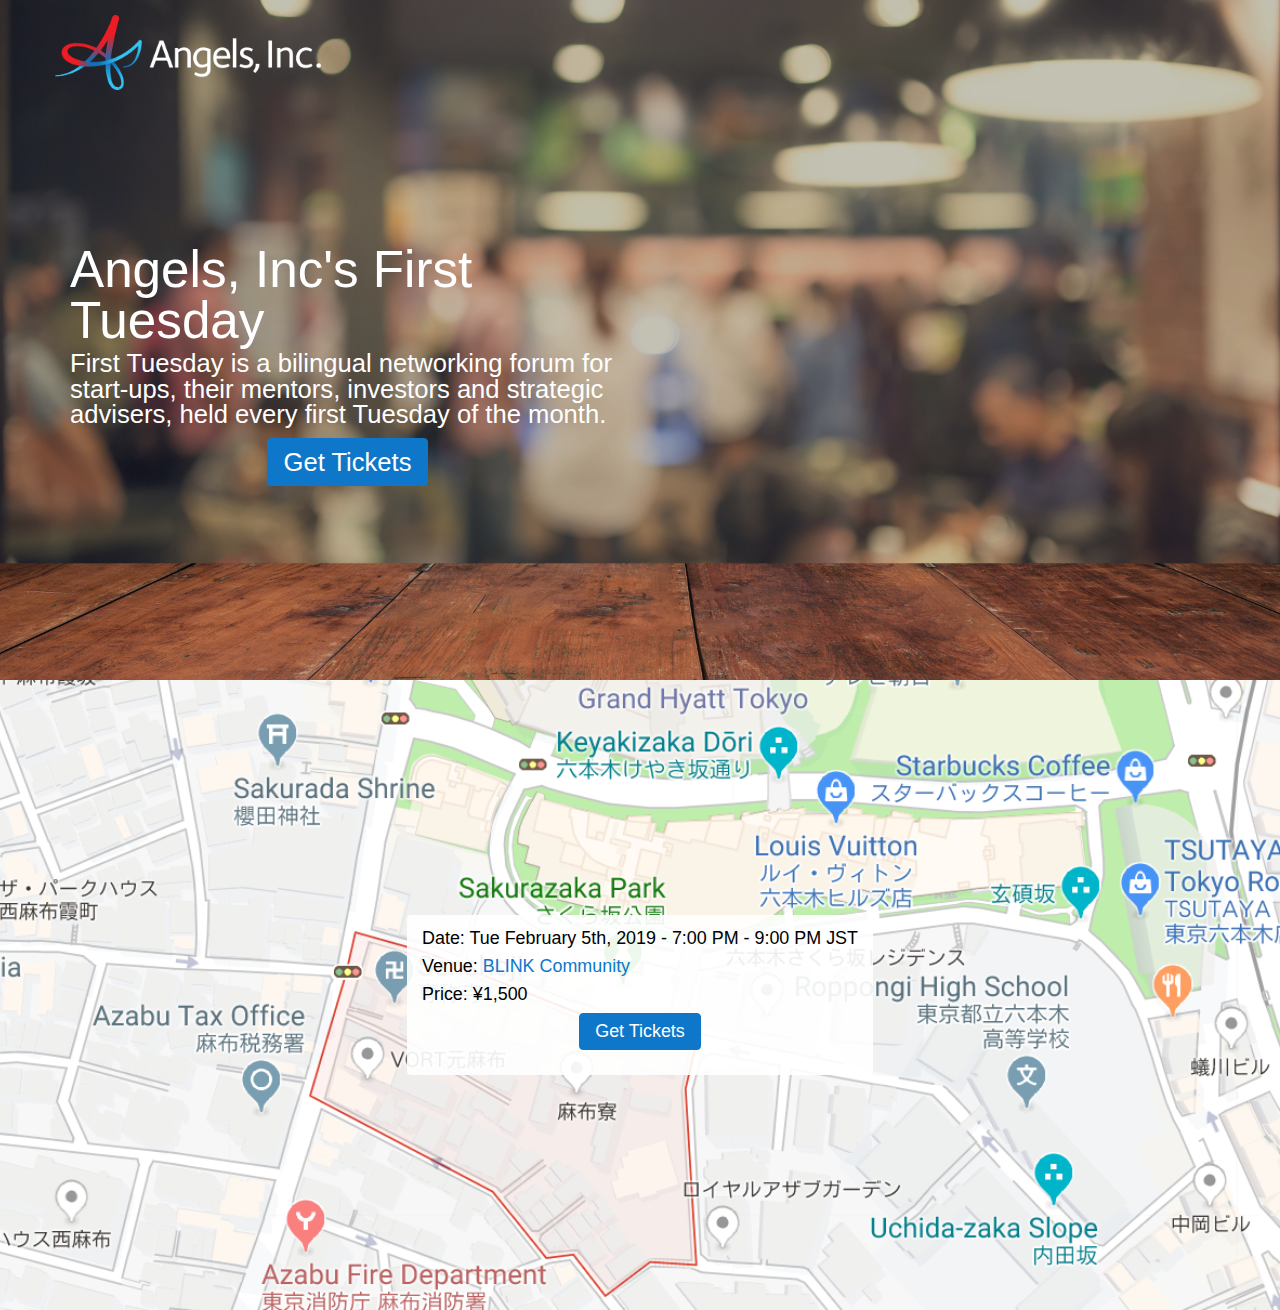
==== en/index.html @ 487dac9f "ft 20th" ====
<!DOCTYPE html>
<html>

<head>
  <meta http-equiv="Content-Type" content="text/html; charset=UTF-8">

  <title>First Tuesday 20th Edition</title>
  <meta name="charset" content="UTF-8">
  <meta name="description" content="First Tuesday is a bilingual networking forum for start-ups, their mentors, investors and strategic advisers, held every first Tuesday of the month.">
  <meta name="robots" content="index, follow">
  <meta name="author" content="Angels, Inc">
  <meta name="twitter:card" content="summary_large_image">
  <meta name="twitter:site" content="https://www.first-tuesday.jp">
  <meta name="twitter:title" content="Angels, Inc">
  <meta name="twitter:description" content="First Tuesday is a bilingual networking forum for start-ups, their mentors, investors and strategic advisers, held every first Tuesday of the month.">
  <meta name="twitter:image" content="https://www.first-tuesday.jp/logo-social.png">
  <meta name="og:type" content="business.business">
  <meta name="og:title" content="Angels, Inc">
  <meta name="og:url" content="https://www.first-tuesday.jp">
  <meta name="og:image" content="https://www.first-tuesday.jp/logo-social.png">
  <meta name="business:contact_data:street_address" content="2-3-10-603 Hirakawa-cho">
  <meta name="business:contact_data:locality" content="Chiyoda-Ku">
  <meta name="business:contact_data:region" content="Tokyo">
  <meta name="business:contact_data:postal_code" content="102-0093">
  <meta name="business:contact_data:country_name" content="Japan">
  <script type="application/ld+json">
    {
            "@context": "http://schema.org/",
            "@type": "Organization",
            "name": Angels, Inc,
            "address": {
              "@type": "PostalAddress",
              "streetAddress": "2-3-10-603 Hirakawa-cho",
              "addressLocality": "Chiyoda-Ku",
              "addressRegion": "Tokyo",
              "postalCode": "102-0093"
            },
            "telephone": "+81(0)50-5830-7183"
          }
  </script>
  <meta name="viewport" content="width=device-width">
  <link rel="stylesheet" href="/styles.css">
</head>

<body>
  <header class="header">
    <div class="container">
      <img class="logo" src="/logo.png" alt="Angels, Inc Logo">
    </div>
  </header>
  <section class="content">
    <div class="description">
      <div class="container">
        <div class="col">
          <h1 id="angels-inc-s-first-tuesday">Angels, Inc's First Tuesday</h1>
          <p>First Tuesday is a bilingual networking forum for start-ups, their mentors, investors and strategic advisers, held
            every first Tuesday of the month.</p>
        <div>
          <a href="https://peatix.com/sales/event/590019/tickets" target="_blank">
            <button>Get Tickets</button>
          </a>
        </div>
        </div>
        <div class="col">
          <iframe width="100%" height="350" src="https://www.youtube.com/embed/iGtVq8konNk" frameborder="0" allowfullscreen></iframe>
        </div>
      </div>
    </div>
    <div class="widget">
      <div class="card">
        <div><b>Date:</b> Tue February 5th, 2019 - 7:00 PM - 9:00 PM JST</div>
        <div><b>Venue:</b> <a href="https://blinkcommunity.com/" target="blank">BLINK Community</a></div>
        <div><b>Price:</b> ¥1,500</div>
        <div>
          <a href="https://peatix.com/sales/event/590019/tickets" target="_blank">
            <button>Get Tickets</button>
          </a>
        </div>
      </div>
    </div>
    <section>


    </section>
  </section>
  <style id="extraClass">
    .extraClassAspect {
      -webkit-transform: scaleX(1)!important;
    }

    .extraClassCrop {
      -webkit-transform: scale(1)!important;
    }
  </style>
</body>

</html>
---- styles.css ----
/* http://meyerweb.com/eric/tools/css/reset/
   v2.0 | 20110126
   License: none (public domain)
*/

html, body, div, span, applet, object, iframe,
h1, h2, h3, h4, h5, h6, p, blockquote, pre,
a, abbr, acronym, address, big, cite, code,
del, dfn, em, img, ins, kbd, q, s, samp,
small, strike, strong, sub, sup, tt, var,
b, u, i, center,
dl, dt, dd, ol, ul, li,
fieldset, form, label, legend,
table, caption, tbody, tfoot, thead, tr, th, td,
article, aside, canvas, details, embed,
figure, figcaption, footer, header, hgroup,
menu, nav, output, ruby, section, summary,
time, mark, audio, video {
	margin: 0;
	padding: 0;
	border: 0;
	font-size: 100%;
	font: inherit;
	vertical-align: baseline;
}
/* HTML5 display-role reset for older browsers */
article, aside, details, figcaption, figure,
footer, header, hgroup, menu, nav, section {
	display: block;
}
body {
	line-height: 1;
}
ol, ul {
	list-style: none;
}
blockquote, q {
	quotes: none;
}
blockquote:before, blockquote:after,
q:before, q:after {
	content: '';
	content: none;
}
table {
	border-collapse: collapse;
	border-spacing: 0;
}

html, body {
  height: 100%;
  width: 100%;
}

body {

  font-family: Open Sans,Arial,sans-serif;
  font-weight: 300;
  font-size: 5vw;
}

.container {
  box-sizing: border-box;
  padding: 15px;
  max-width: 1200px;
  margin: 0 auto;
  position: relative;
}

.container .col {
    box-sizing: border-box;
    width: 100%;
    padding: 15px;
    float: none;
}

.header {
  position: absolute;
  width: 100%;
}

.description {
  padding-top: 50px;
  color: #fff;
  align-items: center;
  min-height: 70vh;
  width: 100%;
  display: flex;
  align-items: center;
  justify-content: center;
  background: url('./background.jpg') no-repeat bottom center;
  background-size: cover;
}
.widget {
  width: 100%;
  min-height: 70vh;
  display: block;
  display: flex;
  align-items: center;
  justify-content: center;
  background: url('./map.png') no-repeat center right;
  background-size: cover;
}

h1 {
  font-weight: 300;
  line-height: 1em;
  font-size: 2em;
  margin-bottom: 5px;
}

p {
  /*font-size: 2vw;*/
}

.logo {
  display: block;
  margin: 0 auto;
  height: 45px;
  width: auto;
}

.card {
    display: inline-block;
    background: rgba(255, 255, 255, 0.9);
    border-radius: 4px;
    font-size: .7em;
    position: relative;
    overflow: hidden;
    -webkit-transition: all .3s;
    transition: all .3s;
    padding: 15px;
    box-sizing: border-box;
}

a {
  text-decoration: none;
  color: #0e77ca;
}

button {
    display: block;
    margin: 0 auto;
    font-weight: 500;
    text-align: center;
    -ms-touch-action: manipulation;
    touch-action: manipulation;
    cursor: pointer;
    background-image: none;
    border: 1px solid transparent;
    white-space: nowrap;
    line-height: 1.5;
    font-size: inherit;
    padding: 4px 15px;
    border-radius: 4px;
    -webkit-user-select: none;
    -moz-user-select: none;
    -ms-user-select: none;
    user-select: none;
    -webkit-transition: all .3s cubic-bezier(.645,.045,.355,1);
    transition: all .3s cubic-bezier(.645,.045,.355,1);
    position: relative;
    color: #fff;
    background-color: #0e77ca;
    border-color: #0e77ca;
    margin-top: 10px;
}

.card > div {
  margin-bottom: 10px;
}
@media (min-width: 576px) {
  body{
    font-size: 3vw;
  }
  .card {
    max-width: 600px;
  }
  .logo {
    margin: initial;
    height: 75px;
  }
}

@media (min-width: 768px) {
  body{
    /*font-size: 5vw;*/
 }
}

@media (min-width: 992px) {
  body{
    font-size: 3vw;
  }
  .container .col {
    width: 50%;
    float: left;
  }
  .container {
  display: flex;
  align-items: center;
  }
 }


 @media (min-width: 1200px) {
body{
    font-size: 2vw;
  }
 }
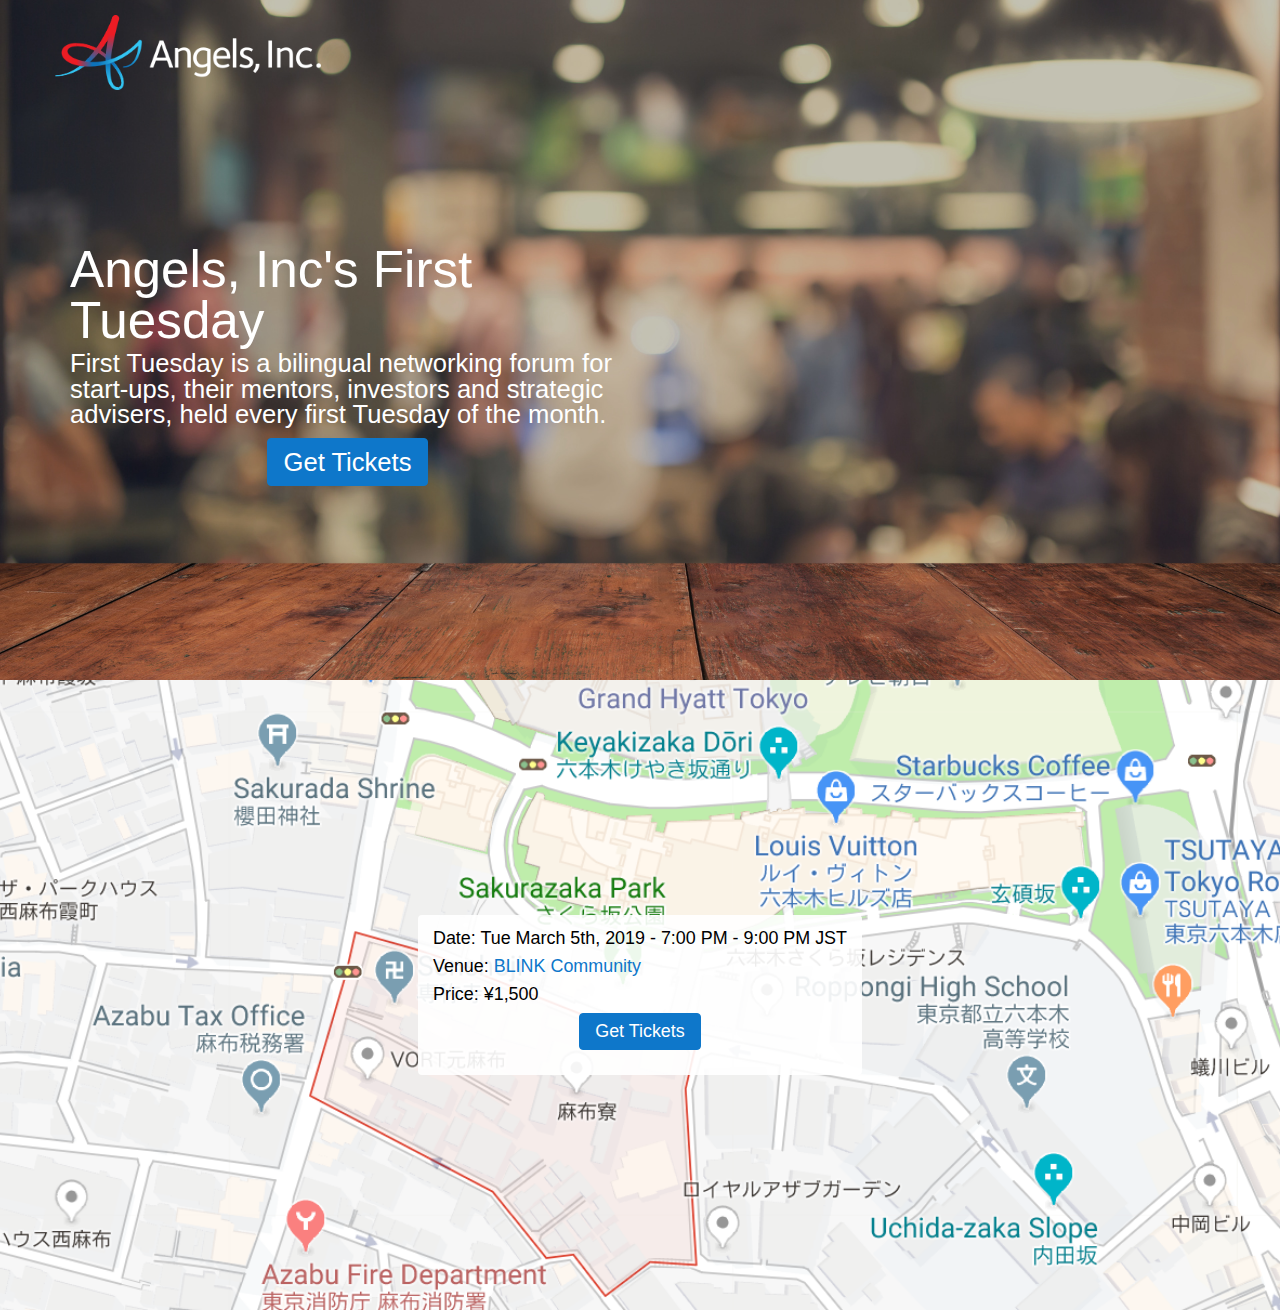
==== commit 50e71151: "Update index.html" ====
--- a/en/index.html
+++ b/en/index.html
@@ -4,7 +4,7 @@
 <head>
   <meta http-equiv="Content-Type" content="text/html; charset=UTF-8">
 
-  <title>First Tuesday 20th Edition</title>
+  <title>First Tuesday 21st Edition</title>
   <meta name="charset" content="UTF-8">
   <meta name="description" content="First Tuesday is a bilingual networking forum for start-ups, their mentors, investors and strategic advisers, held every first Tuesday of the month.">
   <meta name="robots" content="index, follow">
@@ -14,15 +14,15 @@
   <meta name="twitter:title" content="Angels, Inc">
   <meta name="twitter:description" content="First Tuesday is a bilingual networking forum for start-ups, their mentors, investors and strategic advisers, held every first Tuesday of the month.">
   <meta name="twitter:image" content="https://www.first-tuesday.jp/logo-social.png">
-  <meta name="og:type" content="business.business">
-  <meta name="og:title" content="Angels, Inc">
-  <meta name="og:url" content="https://www.first-tuesday.jp">
-  <meta name="og:image" content="https://www.first-tuesday.jp/logo-social.png">
-  <meta name="business:contact_data:street_address" content="2-3-10-603 Hirakawa-cho">
-  <meta name="business:contact_data:locality" content="Chiyoda-Ku">
-  <meta name="business:contact_data:region" content="Tokyo">
-  <meta name="business:contact_data:postal_code" content="102-0093">
-  <meta name="business:contact_data:country_name" content="Japan">
+  <meta name="og:type" property="business.business">
+  <meta name="og:title" property="Angels, Inc">
+  <meta name="og:url" property="https://www.first-tuesday.jp">
+  <meta name="og:image" property="https://www.first-tuesday.jp/logo-social.png">
+  <meta name="business:contact_data:street_address" property="2-3-10-603 Hirakawa-cho">
+  <meta name="business:contact_data:locality" property="Chiyoda-Ku">
+  <meta name="business:contact_data:region" property="Tokyo">
+  <meta name="business:contact_data:postal_code" property="102-0093">
+  <meta name="business:contact_data:country_name" property="Japan">
   <script type="application/ld+json">
     {
             "@context": "http://schema.org/",
@@ -56,7 +56,7 @@
           <p>First Tuesday is a bilingual networking forum for start-ups, their mentors, investors and strategic advisers, held
             every first Tuesday of the month.</p>
         <div>
-          <a href="https://peatix.com/sales/event/590019/tickets" target="_blank">
+          <a href="https://peatix.com/sales/event/601799/tickets" target="_blank">
             <button>Get Tickets</button>
           </a>
         </div>
@@ -68,11 +68,11 @@
     </div>
     <div class="widget">
       <div class="card">
-        <div><b>Date:</b> Tue February 5th, 2019 - 7:00 PM - 9:00 PM JST</div>
+        <div><b>Date:</b> Tue March 5th, 2019 - 7:00 PM - 9:00 PM JST</div>
         <div><b>Venue:</b> <a href="https://blinkcommunity.com/" target="blank">BLINK Community</a></div>
         <div><b>Price:</b> ¥1,500</div>
         <div>
-          <a href="https://peatix.com/sales/event/590019/tickets" target="_blank">
+          <a href="https://peatix.com/sales/event/601799/tickets" target="_blank">
             <button>Get Tickets</button>
           </a>
         </div>
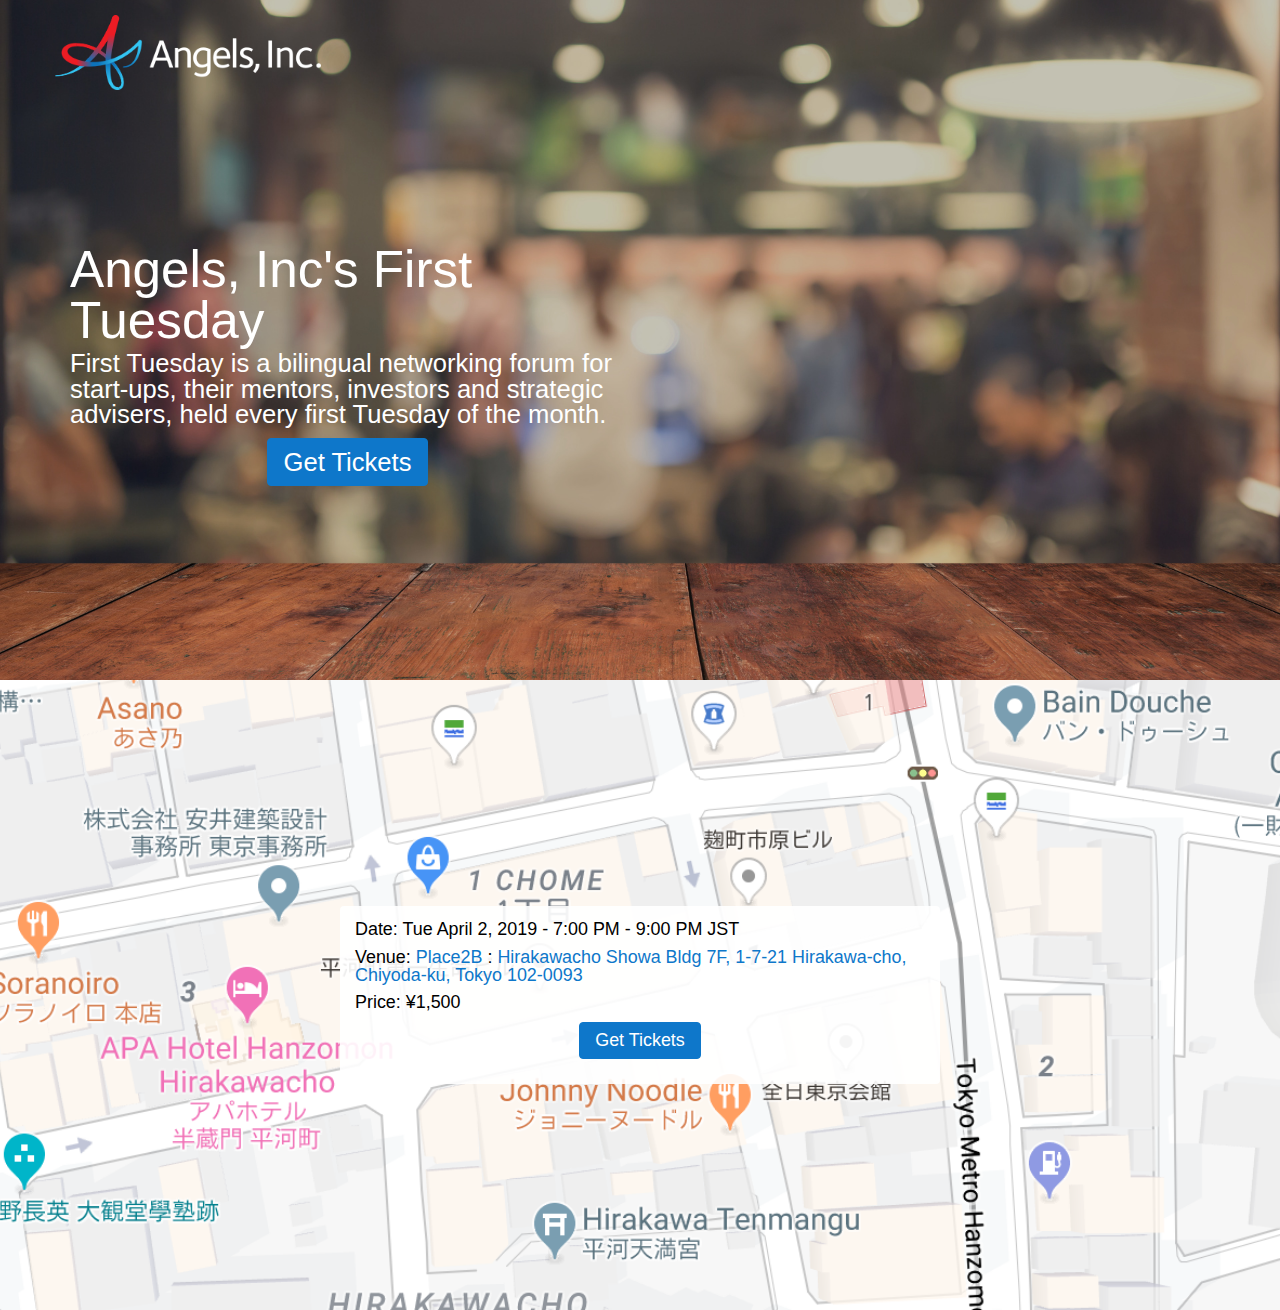
==== commit 6316d470: "Changed map, date and peatix event number" ====
--- a/en/index.html
+++ b/en/index.html
@@ -1,10 +1,11 @@
 <!DOCTYPE html>
+<!-- saved from url=(0032)https://www.first-tuesday.jp/en/ -->
 <html>
 
 <head>
   <meta http-equiv="Content-Type" content="text/html; charset=UTF-8">
 
-  <title>First Tuesday 21st Edition</title>
+  <title>First Tuesday 14th Edition</title>
   <meta name="charset" content="UTF-8">
   <meta name="description" content="First Tuesday is a bilingual networking forum for start-ups, their mentors, investors and strategic advisers, held every first Tuesday of the month.">
   <meta name="robots" content="index, follow">
@@ -14,15 +15,15 @@
   <meta name="twitter:title" content="Angels, Inc">
   <meta name="twitter:description" content="First Tuesday is a bilingual networking forum for start-ups, their mentors, investors and strategic advisers, held every first Tuesday of the month.">
   <meta name="twitter:image" content="https://www.first-tuesday.jp/logo-social.png">
-  <meta name="og:type" property="business.business">
-  <meta name="og:title" property="Angels, Inc">
-  <meta name="og:url" property="https://www.first-tuesday.jp">
-  <meta name="og:image" property="https://www.first-tuesday.jp/logo-social.png">
-  <meta name="business:contact_data:street_address" property="2-3-10-603 Hirakawa-cho">
-  <meta name="business:contact_data:locality" property="Chiyoda-Ku">
-  <meta name="business:contact_data:region" property="Tokyo">
-  <meta name="business:contact_data:postal_code" property="102-0093">
-  <meta name="business:contact_data:country_name" property="Japan">
+  <meta name="og:type" content="business.business">
+  <meta name="og:title" content="Angels, Inc">
+  <meta name="og:url" content="https://www.first-tuesday.jp">
+  <meta name="og:image" content="https://www.first-tuesday.jp/logo-social.png">
+  <meta name="business:contact_data:street_address" content="2-3-10-603 Hirakawa-cho">
+  <meta name="business:contact_data:locality" content="Chiyoda-Ku">
+  <meta name="business:contact_data:region" content="Tokyo">
+  <meta name="business:contact_data:postal_code" content="102-0093">
+  <meta name="business:contact_data:country_name" content="Japan">
   <script type="application/ld+json">
     {
             "@context": "http://schema.org/",
@@ -53,10 +54,9 @@
       <div class="container">
         <div class="col">
           <h1 id="angels-inc-s-first-tuesday">Angels, Inc's First Tuesday</h1>
-          <p>First Tuesday is a bilingual networking forum for start-ups, their mentors, investors and strategic advisers, held
-            every first Tuesday of the month.</p>
+          <p>First Tuesday is a bilingual networking forum for start-ups, their mentors, investors and strategic advisers, held every first Tuesday of the month.</p>
         <div>
-          <a href="https://peatix.com/sales/event/601799/tickets" target="_blank">
+          <a href="https://peatix.com/sales/event/616416/tickets" target="_blank">
             <button>Get Tickets</button>
           </a>
         </div>
@@ -68,11 +68,11 @@
     </div>
     <div class="widget">
       <div class="card">
-        <div><b>Date:</b> Tue March 5th, 2019 - 7:00 PM - 9:00 PM JST</div>
-        <div><b>Venue:</b> <a href="https://blinkcommunity.com/" target="blank">BLINK Community</a></div>
+        <div><b>Date:</b> Tue April 2, 2019 - 7:00 PM - 9:00 PM JST</div>
+        <div><b>Venue:</b> <a href="https://www.place2b.tokyo/" title="Place2B" target="blank">Place2B</a> : <a href="https://goo.gl/maps/psufbRxAY732" title="Open in Google Map" target="_new">Hirakawacho Showa Bldg 7F, 1-7-21 Hirakawa-cho, Chiyoda-ku, Tokyo 102-0093</a></div>
         <div><b>Price:</b> ¥1,500</div>
         <div>
-          <a href="https://peatix.com/sales/event/601799/tickets" target="_blank">
+          <a href="https://peatix.com/sales/event/616416/tickets" target="_blank">
             <button>Get Tickets</button>
           </a>
         </div>
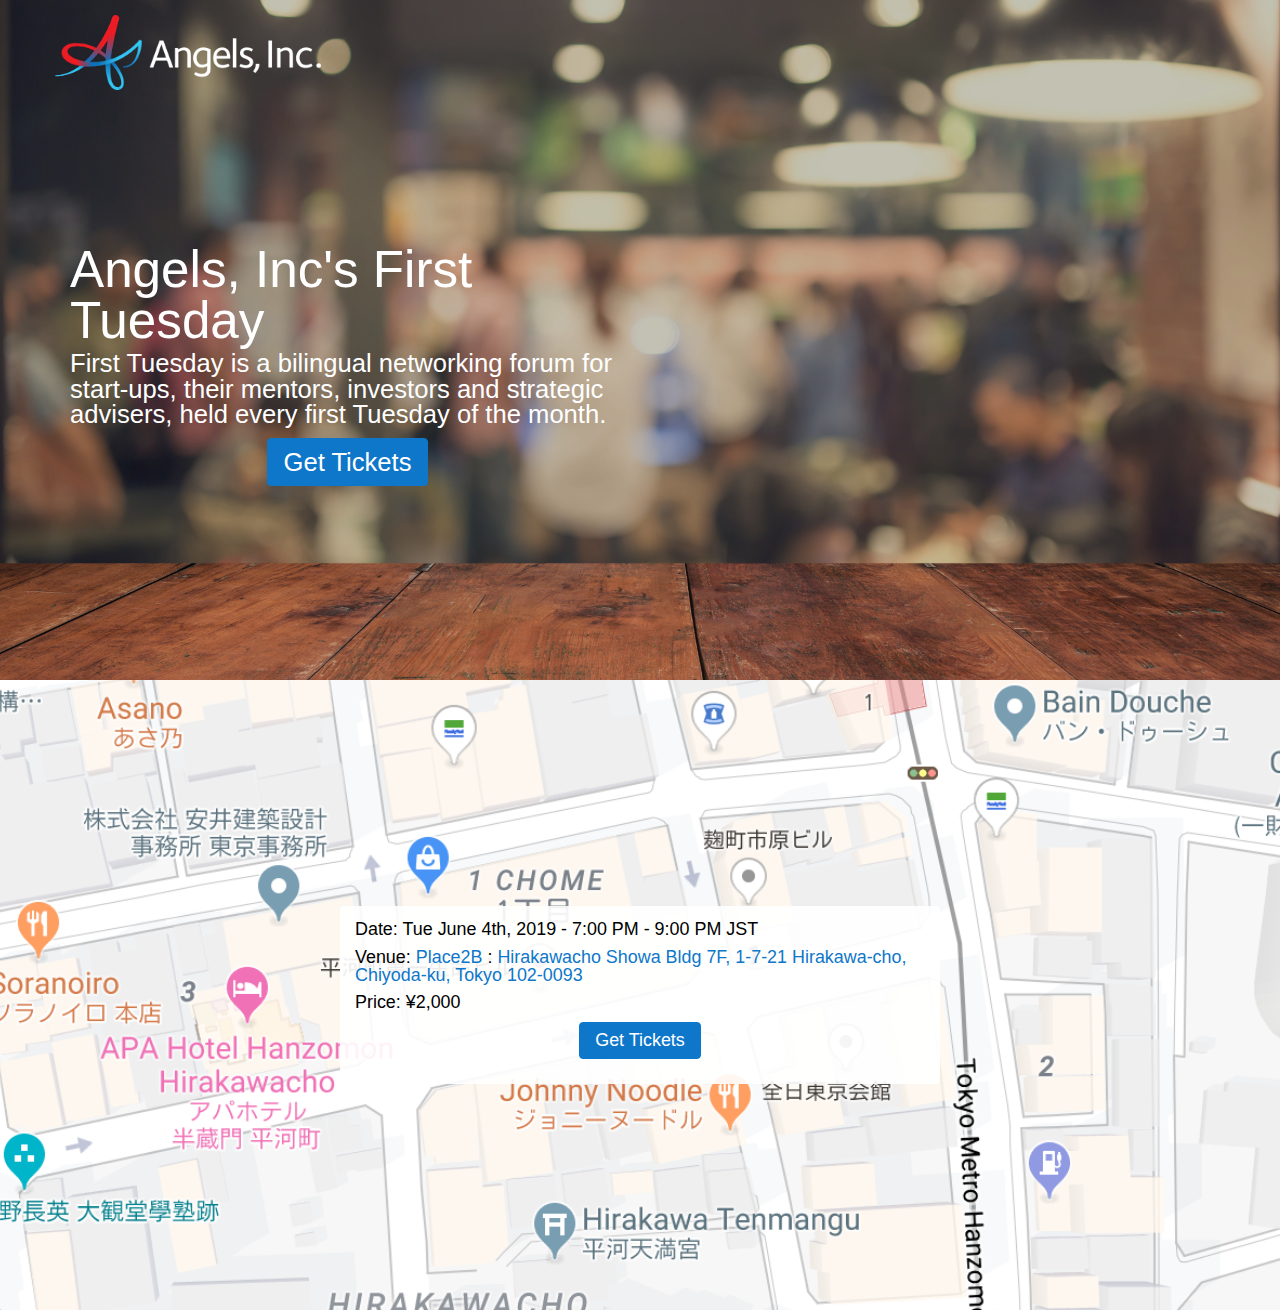
==== commit 039d4991: "Updated date and peatix event number" ====
--- a/en/index.html
+++ b/en/index.html
@@ -5,7 +5,7 @@
 <head>
   <meta http-equiv="Content-Type" content="text/html; charset=UTF-8">
 
-  <title>First Tuesday 14th Edition</title>
+  <title>First Tuesday 23rd Edition</title>
   <meta name="charset" content="UTF-8">
   <meta name="description" content="First Tuesday is a bilingual networking forum for start-ups, their mentors, investors and strategic advisers, held every first Tuesday of the month.">
   <meta name="robots" content="index, follow">
@@ -19,10 +19,10 @@
   <meta name="og:title" content="Angels, Inc">
   <meta name="og:url" content="https://www.first-tuesday.jp">
   <meta name="og:image" content="https://www.first-tuesday.jp/logo-social.png">
-  <meta name="business:contact_data:street_address" content="2-3-10-603 Hirakawa-cho">
+  <meta name="business:contact_data:street_address" content="Risona Kudan Bldg. 5F KS Floor, 1-5-6 Kudan-Minami">
   <meta name="business:contact_data:locality" content="Chiyoda-Ku">
   <meta name="business:contact_data:region" content="Tokyo">
-  <meta name="business:contact_data:postal_code" content="102-0093">
+  <meta name="business:contact_data:postal_code" content="102-0074">
   <meta name="business:contact_data:country_name" content="Japan">
   <script type="application/ld+json">
     {
@@ -56,7 +56,7 @@
           <h1 id="angels-inc-s-first-tuesday">Angels, Inc's First Tuesday</h1>
           <p>First Tuesday is a bilingual networking forum for start-ups, their mentors, investors and strategic advisers, held every first Tuesday of the month.</p>
         <div>
-          <a href="https://peatix.com/sales/event/616416/tickets" target="_blank">
+          <a href="https://peatix.com/sales/event/662264/tickets" target="_blank">
             <button>Get Tickets</button>
           </a>
         </div>
@@ -68,11 +68,11 @@
     </div>
     <div class="widget">
       <div class="card">
-        <div><b>Date:</b> Tue April 2, 2019 - 7:00 PM - 9:00 PM JST</div>
+        <div><b>Date:</b> Tue June 4th, 2019 - 7:00 PM - 9:00 PM JST</div>
         <div><b>Venue:</b> <a href="https://www.place2b.tokyo/" title="Place2B" target="blank">Place2B</a> : <a href="https://goo.gl/maps/psufbRxAY732" title="Open in Google Map" target="_new">Hirakawacho Showa Bldg 7F, 1-7-21 Hirakawa-cho, Chiyoda-ku, Tokyo 102-0093</a></div>
-        <div><b>Price:</b> ¥1,500</div>
+        <div><b>Price:</b> ¥2,000</div>
         <div>
-          <a href="https://peatix.com/sales/event/616416/tickets" target="_blank">
+          <a href="https://peatix.com/sales/event/662264/tickets" target="_blank">
             <button>Get Tickets</button>
           </a>
         </div>
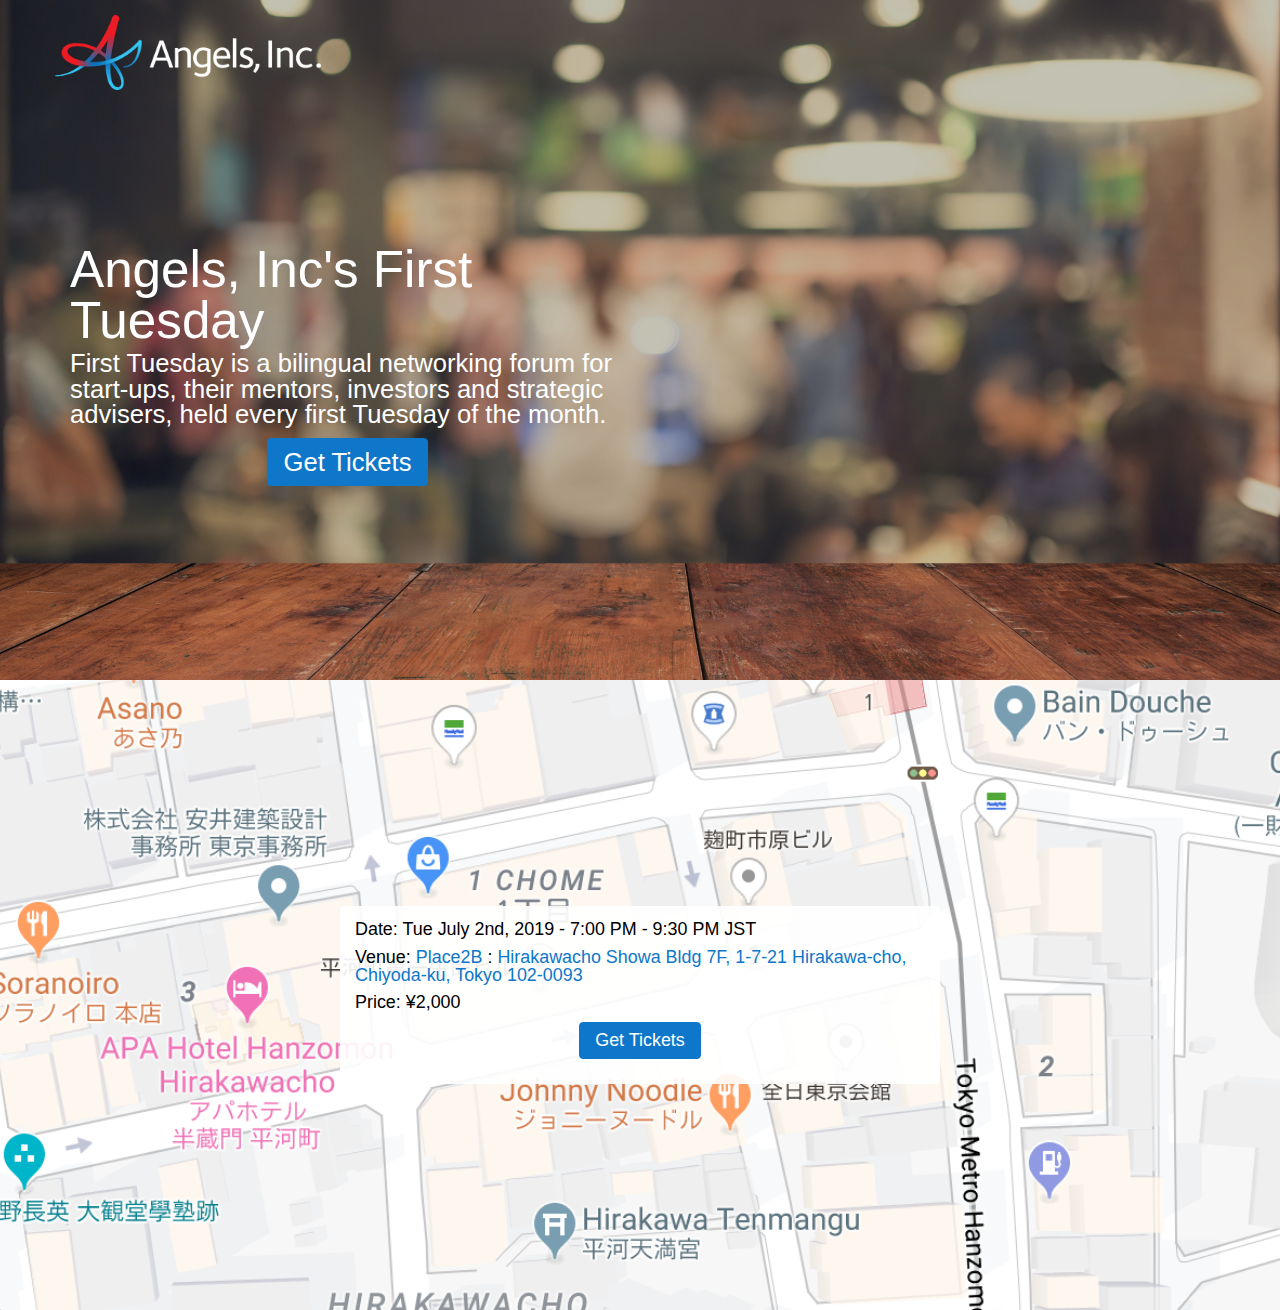
==== commit 09b4c91e: "Changed date and peatix event number" ====
--- a/en/index.html
+++ b/en/index.html
@@ -56,7 +56,7 @@
           <h1 id="angels-inc-s-first-tuesday">Angels, Inc's First Tuesday</h1>
           <p>First Tuesday is a bilingual networking forum for start-ups, their mentors, investors and strategic advisers, held every first Tuesday of the month.</p>
         <div>
-          <a href="https://peatix.com/sales/event/662264/tickets" target="_blank">
+          <a href="https://peatix.com/sales/event/716136/tickets" target="_blank">
             <button>Get Tickets</button>
           </a>
         </div>
@@ -68,11 +68,11 @@
     </div>
     <div class="widget">
       <div class="card">
-        <div><b>Date:</b> Tue June 4th, 2019 - 7:00 PM - 9:00 PM JST</div>
+        <div><b>Date:</b> Tue July 2nd, 2019 - 7:00 PM - 9:30 PM JST</div>
         <div><b>Venue:</b> <a href="https://www.place2b.tokyo/" title="Place2B" target="blank">Place2B</a> : <a href="https://goo.gl/maps/psufbRxAY732" title="Open in Google Map" target="_new">Hirakawacho Showa Bldg 7F, 1-7-21 Hirakawa-cho, Chiyoda-ku, Tokyo 102-0093</a></div>
         <div><b>Price:</b> ¥2,000</div>
         <div>
-          <a href="https://peatix.com/sales/event/662264/tickets" target="_blank">
+          <a href="https://peatix.com/sales/event/716136/tickets" target="_blank">
             <button>Get Tickets</button>
           </a>
         </div>
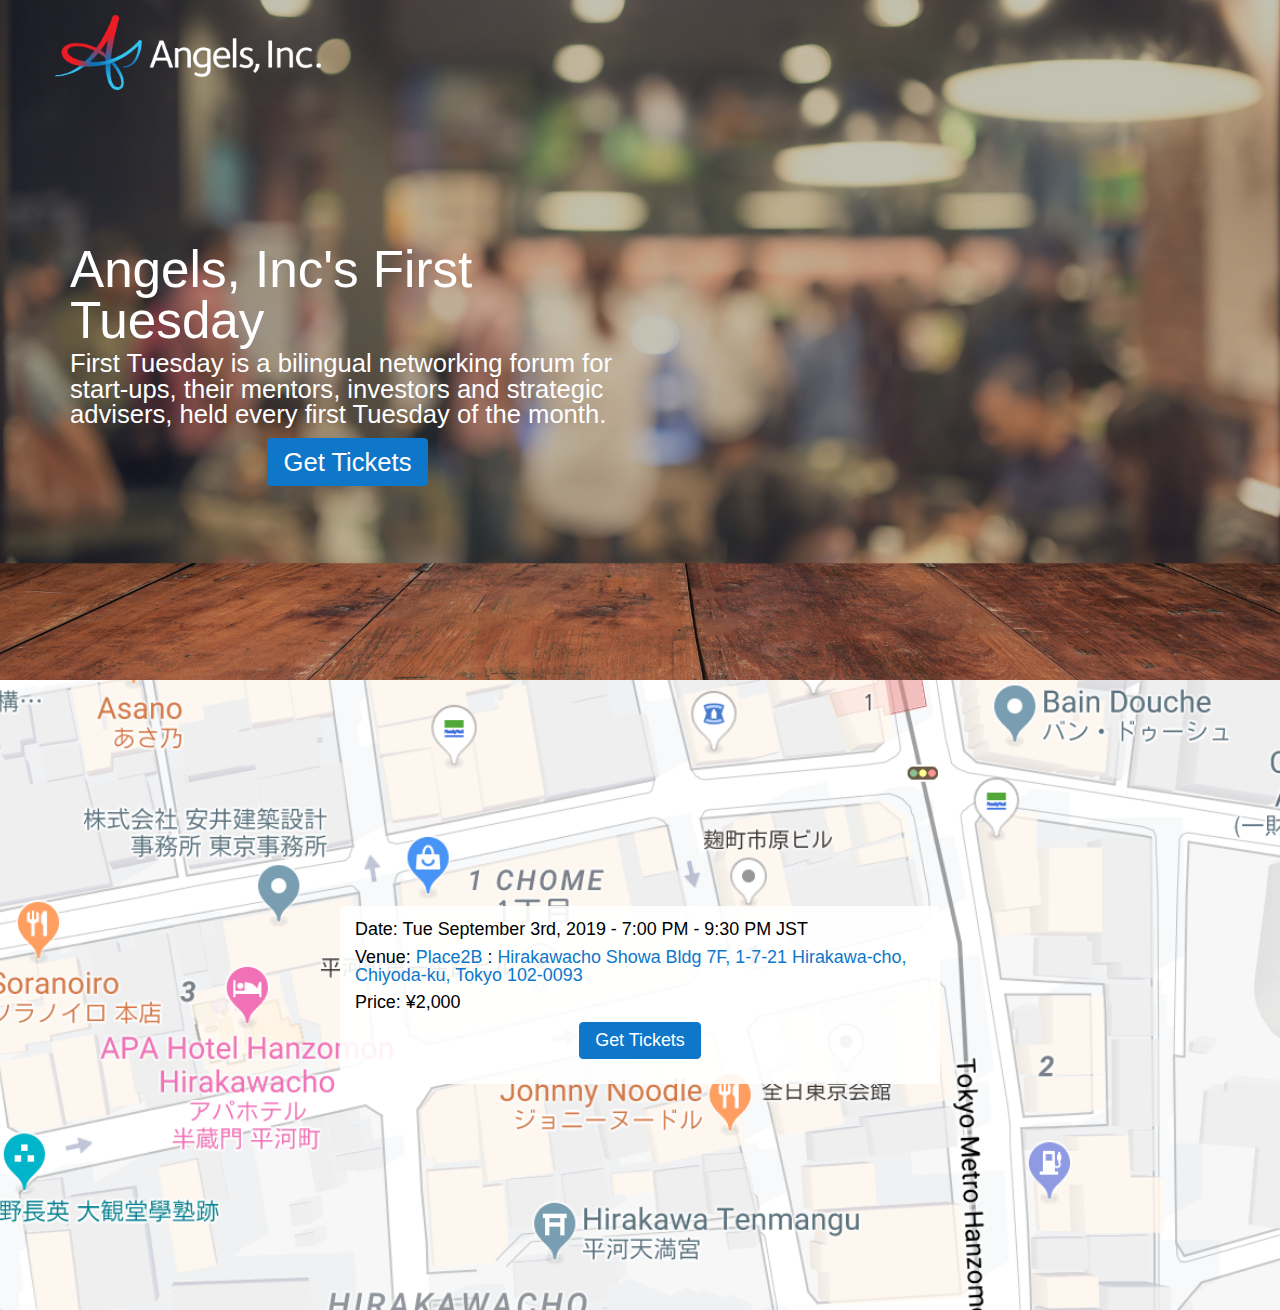
==== commit eb8118eb: "Changed date and peatix event number" ====
--- a/en/index.html
+++ b/en/index.html
@@ -5,7 +5,7 @@
 <head>
   <meta http-equiv="Content-Type" content="text/html; charset=UTF-8">
 
-  <title>First Tuesday 23rd Edition</title>
+  <title>First Tuesday 26th Edition</title>
   <meta name="charset" content="UTF-8">
   <meta name="description" content="First Tuesday is a bilingual networking forum for start-ups, their mentors, investors and strategic advisers, held every first Tuesday of the month.">
   <meta name="robots" content="index, follow">
@@ -56,7 +56,7 @@
           <h1 id="angels-inc-s-first-tuesday">Angels, Inc's First Tuesday</h1>
           <p>First Tuesday is a bilingual networking forum for start-ups, their mentors, investors and strategic advisers, held every first Tuesday of the month.</p>
         <div>
-          <a href="https://peatix.com/sales/event/716136/tickets" target="_blank">
+          <a href="https://peatix.com/sales/event/1304770/tickets" target="_blank">
             <button>Get Tickets</button>
           </a>
         </div>
@@ -68,11 +68,11 @@
     </div>
     <div class="widget">
       <div class="card">
-        <div><b>Date:</b> Tue July 2nd, 2019 - 7:00 PM - 9:30 PM JST</div>
+        <div><b>Date:</b> Tue September 3rd, 2019 - 7:00 PM - 9:30 PM JST</div>
         <div><b>Venue:</b> <a href="https://www.place2b.tokyo/" title="Place2B" target="blank">Place2B</a> : <a href="https://goo.gl/maps/psufbRxAY732" title="Open in Google Map" target="_new">Hirakawacho Showa Bldg 7F, 1-7-21 Hirakawa-cho, Chiyoda-ku, Tokyo 102-0093</a></div>
         <div><b>Price:</b> ¥2,000</div>
         <div>
-          <a href="https://peatix.com/sales/event/716136/tickets" target="_blank">
+          <a href="https://peatix.com/sales/event/1304770/tickets" target="_blank">
             <button>Get Tickets</button>
           </a>
         </div>
